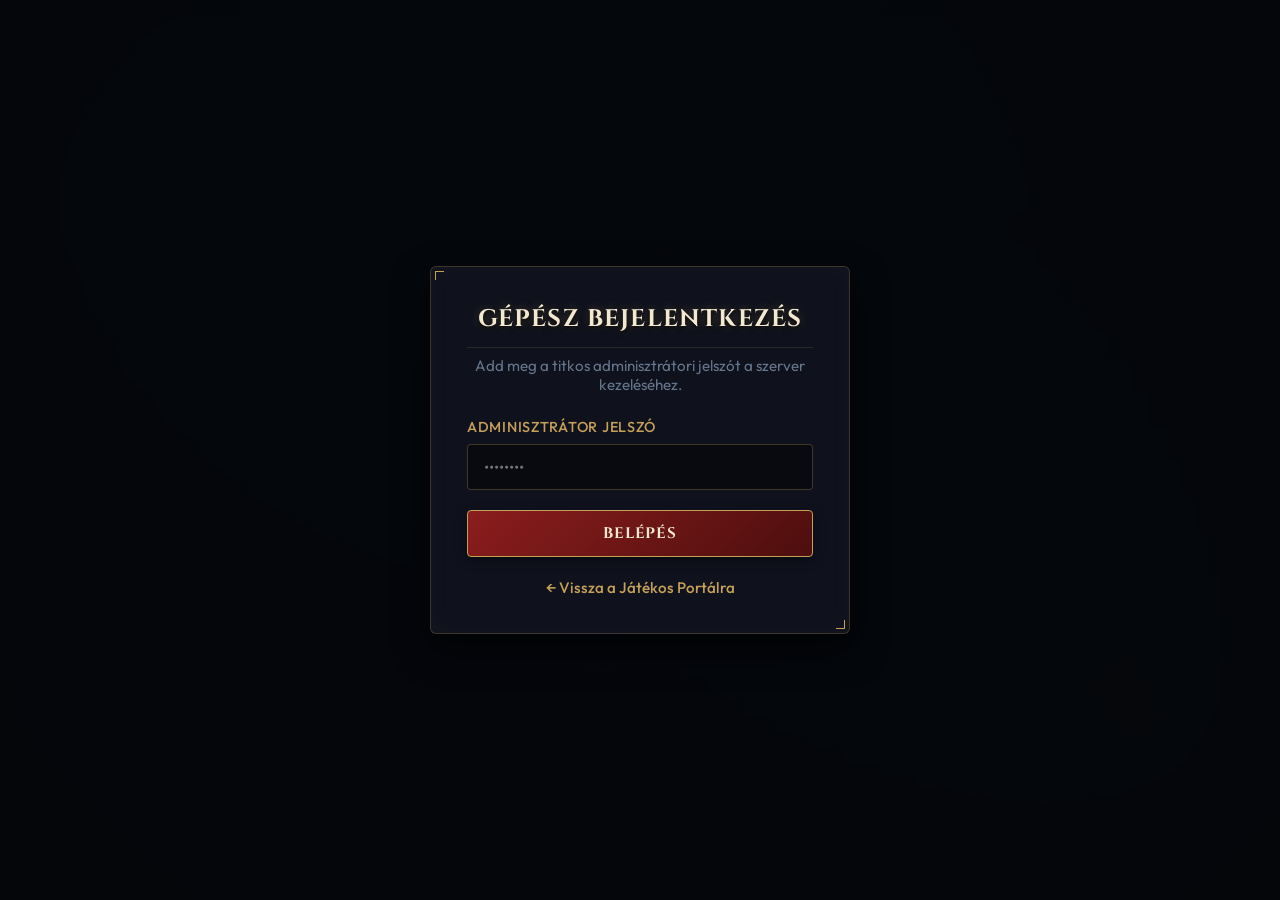
==== dashboard/public/admin.html @ 5ae8cbc0 "feat: implement admin dashboard with real-time process monitoring and server control console" ====
<!DOCTYPE html>
<html lang="hu">
<head>
    <meta charset="UTF-8">
    <meta name="viewport" content="width=device-width, initial-scale=1.0">
    <title>AzerothCore - Adminisztráció</title>
    <link rel="preconnect" href="https://fonts.googleapis.com">
    <link rel="preconnect" href="https://fonts.gstatic.com" crossorigin>
    <link href="https://fonts.googleapis.com/css2?family=Cinzel:wght@600;700;800&family=Outfit:wght@300;400;500;600&family=JetBrains+Mono:wght@400;500;700&display=swap" rel="stylesheet">
    <link rel="stylesheet" href="style.css">
</head>
<body class="admin-body">
    <div class="glow-container"></div>

    <!-- Login Overlay -->
    <div id="login-overlay" class="login-overlay">
        <div class="wow-card login-card">
            <h2 class="card-title text-center">Gépész Bejelentkezés</h2>
            <p class="card-desc text-center">Add meg a titkos adminisztrátori jelszót a szerver kezeléséhez.</p>
            <form id="login-form" autocomplete="off">
                <div class="input-group">
                    <label for="admin-password">Adminisztrátor Jelszó</label>
                    <input type="password" id="admin-password" required placeholder="••••••••">
                </div>
                <button type="submit" id="btn-login" class="wow-btn wow-btn-primary full-width">Belépés</button>
            </form>
            <div id="login-message" class="message-box hidden error"></div>
            <div class="back-to-portal-container">
                <a href="/" class="admin-link">&larr; Vissza a Játékos Portálra</a>
            </div>
        </div>
    </div>

    <!-- Admin Panel Layout -->
    <div id="admin-content" class="admin-container hidden">
        <header class="admin-header">
            <div class="header-left">
                <h1>Szerver Vezérlőpult</h1>
                <p class="subtitle">AzerothCore Rendszerkezelés</p>
            </div>
            <div class="header-right">
                <div class="host-info">
                    <span>Host Állapot: <strong class="highlight">Aktív</strong></span>
                    <button onclick="logout()" class="wow-btn wow-btn-secondary" id="btn-logout">Kijelentkezés</button>
                </div>
            </div>
        </header>

        <div class="admin-grid">
            <!-- Bal oldal: Szerverek / Folyamatok Kezelése -->
            <aside class="control-panel">
                <h2 class="section-title">Szerver Státusz & Vezérlés</h2>
                
                <!-- MySQL Kártya -->
                <div class="process-card" id="card-mysql">
                    <div class="card-header-status">
                        <h3>MySQL Adatbázis</h3>
                        <span class="status-badge-inline"><span class="status-dot offline"></span><span class="status-lbl">Offline</span></span>
                    </div>
                    <div class="stats-row">
                        <div class="stat-box">
                            <span class="stat-label">CPU Használat</span>
                            <div class="progress-bar-container">
                                <div class="progress-bar" id="mysql-cpu-bar" style="width: 0%"></div>
                            </div>
                            <span class="stat-value" id="mysql-cpu-val">0.0%</span>
                        </div>
                        <div class="stat-box">
                            <span class="stat-label">Memória (RAM)</span>
                            <span class="stat-value" id="mysql-ram-val">0 MB</span>
                        </div>
                    </div>
                    <div class="action-buttons disabled-actions">
                        <span class="note-text">Rendszer által felügyelt</span>
                    </div>
                </div>

                <!-- Authserver Kártya -->
                <div class="process-card" id="card-authserver">
                    <div class="card-header-status">
                        <h3>Authserver (Hitelesítő)</h3>
                        <span class="status-badge-inline"><span class="status-dot offline"></span><span class="status-lbl">Offline</span></span>
                    </div>
                    <div class="stats-row">
                        <div class="stat-box">
                            <span class="stat-label">CPU Használat</span>
                            <div class="progress-bar-container">
                                <div class="progress-bar" id="authserver-cpu-bar" style="width: 0%"></div>
                            </div>
                            <span class="stat-value" id="authserver-cpu-val">0.0%</span>
                        </div>
                        <div class="stat-box">
                            <span class="stat-label">Memória (RAM)</span>
                            <span class="stat-value" id="authserver-ram-val">0 MB</span>
                        </div>
                    </div>
                    <div class="action-buttons">
                        <button onclick="controlProcess('authserver', 'start')" class="wow-btn wow-btn-success btn-start" id="btn-auth-start">Indítás</button>
                        <button onclick="controlProcess('authserver', 'stop')" class="wow-btn wow-btn-danger btn-stop" id="btn-auth-stop">Leállítás</button>
                        <button onclick="controlProcess('authserver', 'restart')" class="wow-btn wow-btn-secondary btn-restart" id="btn-auth-restart">Restart</button>
                    </div>
                </div>

                <!-- Worldserver Kártya -->
                <div class="process-card" id="card-worldserver">
                    <div class="card-header-status">
                        <h3>Worldserver (Játékvilág)</h3>
                        <span class="status-badge-inline"><span class="status-dot offline"></span><span class="status-lbl">Offline</span></span>
                    </div>
                    <div class="stats-row">
                        <div class="stat-box">
                            <span class="stat-label">CPU Használat</span>
                            <div class="progress-bar-container">
                                <div class="progress-bar" id="worldserver-cpu-bar" style="width: 0%"></div>
                            </div>
                            <span class="stat-value" id="worldserver-cpu-val">0.0%</span>
                        </div>
                        <div class="stat-box">
                            <span class="stat-label">Memória (RAM)</span>
                            <span class="stat-value" id="worldserver-ram-val">0 MB</span>
                        </div>
                    </div>
                    <div class="action-buttons">
                        <button onclick="controlProcess('worldserver', 'start')" class="wow-btn wow-btn-success btn-start" id="btn-world-start">Indítás</button>
                        <button onclick="controlProcess('worldserver', 'stop')" class="wow-btn wow-btn-danger btn-stop" id="btn-world-stop">Leállítás</button>
                        <button onclick="controlProcess('worldserver', 'restart')" class="wow-btn wow-btn-secondary btn-restart" id="btn-world-restart">Restart</button>
                    </div>
                </div>
            </aside>

            <!-- Jobb oldal: Konzolos Napló és Parancsküldés -->
            <main class="console-panel">
                <div class="console-header">
                    <h2 class="section-title">Interaktív GM Konzol</h2>
                    <div class="console-filters">
                        <button onclick="filterLogs('all')" class="filter-btn active" id="filter-all">Összes</button>
                        <button onclick="filterLogs('world')" class="filter-btn" id="filter-world">Worldserver</button>
                        <button onclick="filterLogs('auth')" class="filter-btn" id="filter-auth">Authserver</button>
                    </div>
                </div>

                <!-- Terminál Kijelző -->
                <div class="terminal-wrapper">
                    <div class="terminal-body" id="terminal-output">
                        <div class="terminal-line system-msg">[Rendszer] Csatlakozás a szerver naplófolyamához...</div>
                    </div>
                </div>

                <!-- Parancsküldő mező -->
                <form id="console-form" autocomplete="off" class="console-input-container">
                    <span class="console-prompt">&gt;</span>
                    <input type="text" id="console-input" placeholder="Írj be egy GM parancsot (pl. .server info vagy .reload all) és nyomj Entert..." disabled>
                    <button type="submit" class="wow-btn wow-btn-primary" id="btn-send-command" disabled>Küldés</button>
                </form>

                <!-- Gyors Parancsok Gombjai -->
                <div class="quick-commands">
                    <span class="quick-lbl">Gyorsparancsok:</span>
                    <button onclick="sendQuickCommand('.server info')" class="quick-cmd-btn" id="qcmd-info">Szerver Infó</button>
                    <button onclick="sendQuickCommand('.server status')" class="quick-cmd-btn" id="qcmd-status">Szerver Státusz</button>
                    <button onclick="sendQuickCommand('.reload all')" class="quick-cmd-btn" id="qcmd-reload">Konfiguráció Újratöltése</button>
                    <button onclick="sendQuickCommand('.account create ')" class="quick-cmd-btn" id="qcmd-acc">Fiók Készítés</button>
                </div>
            </main>
        </div>
        
        <footer class="admin-footer">
            <a href="/" class="admin-link">&larr; Vissza a Játékos Portálra</a>
            <p>&copy; 2026 AzerothCore Rendszerkezelő. Fejlesztette: Antigravity</p>
        </footer>
    </div>

    <script src="admin.js"></script>
</body>
</html>
---- dashboard/public/style.css ----
/* ==========================================================================
   WoW-themed Dark Fantasy CSS Style System
   ========================================================================== */

/* Global Reset & Base Styling */
* {
    margin: 0;
    padding: 0;
    box-sizing: border-box;
}

:root {
    --bg-dark: #080a0f;
    --bg-panel: rgba(18, 22, 34, 0.85);
    --bg-panel-solid: #121622;
    --gold-primary: #c5a059;
    --gold-bright: #f3e9d2;
    --gold-glow: rgba(197, 160, 89, 0.35);
    --gold-border: rgba(197, 160, 89, 0.25);
    --text-primary: #cbd5e1;
    --text-muted: #64748b;
    --success-green: #10b981;
    --danger-red: #ef4444;
    --warning-yellow: #f59e0b;
    --arcane-blue: #6366f1;
}

body {
    font-family: 'Outfit', sans-serif;
    background: radial-gradient(circle at 50% 30%, #131a2c 0%, #07090e 100%) fixed;
    color: var(--text-primary);
    min-height: 100vh;
    display: flex;
    justify-content: center;
    align-items: center;
    position: relative;
    overflow-x: hidden;
}

/* Ambient Glow Elements */
.glow-container {
    position: fixed;
    top: 0;
    left: 0;
    width: 100%;
    height: 100%;
    pointer-events: none;
    z-index: 0;
    background: 
        radial-gradient(circle at 10% 20%, rgba(99, 102, 241, 0.05) 0%, transparent 40%),
        radial-gradient(circle at 90% 80%, rgba(197, 160, 89, 0.05) 0%, transparent 40%);
}

/* Container & Layout */
.portal-container, .admin-container {
    width: 100%;
    max-width: 1200px;
    margin: 2rem auto;
    padding: 0 1.5rem;
    z-index: 10;
    display: flex;
    flex-direction: column;
    gap: 2rem;
}

.portal-body {
    align-items: center;
}

.admin-body {
    align-items: stretch;
    padding: 1rem 0;
}

/* Typography */
h1, h2, h3, .card-title, .section-title {
    font-family: 'Cinzel', serif;
    color: var(--gold-bright);
    letter-spacing: 0.05em;
    text-transform: uppercase;
    text-shadow: 0 2px 4px rgba(0, 0, 0, 0.9), 0 0 8px var(--gold-glow);
}

h1 {
    font-size: 2.8rem;
    font-weight: 800;
    text-align: center;
}

.portal-header {
    text-align: center;
    display: flex;
    flex-direction: column;
    align-items: center;
    gap: 0.5rem;
}

.portal-header .subtitle, .admin-header .subtitle {
    font-family: 'Marcellus', serif;
    color: var(--gold-primary);
    font-size: 1.1rem;
    letter-spacing: 0.1em;
    text-shadow: 0 1px 3px rgba(0, 0, 0, 0.8);
}

/* Status Badges */
.status-badge {
    margin-top: 1rem;
    display: inline-flex;
    align-items: center;
    gap: 0.75rem;
    padding: 0.5rem 1.25rem;
    background: rgba(0, 0, 0, 0.6);
    border: 1px solid var(--gold-border);
    border-radius: 50px;
    box-shadow: 0 4px 10px rgba(0, 0, 0, 0.5);
}

.status-dot {
    width: 10px;
    height: 10px;
    border-radius: 50%;
    display: inline-block;
}

.status-dot.online {
    background: var(--success-green);
    box-shadow: 0 0 8px var(--success-green), 0 0 15px var(--success-green);
}

.status-dot.offline {
    background: var(--danger-red);
    box-shadow: 0 0 8px var(--danger-red), 0 0 15px var(--danger-red);
}

.status-dot.starting {
    background: var(--warning-yellow);
    box-shadow: 0 0 8px var(--warning-yellow), 0 0 15px var(--warning-yellow);
    animation: pulse 1.5s infinite alternate;
}

@keyframes pulse {
    0% { opacity: 0.4; }
    100% { opacity: 1; }
}

.status-text {
    font-size: 0.95rem;
    font-weight: 600;
    letter-spacing: 0.05em;
    color: #f8fafc;
}

/* Grid Layouts */
.portal-grid {
    display: grid;
    grid-template-columns: 1.2fr 1fr;
    gap: 2rem;
    width: 100%;
}

@media (max-width: 768px) {
    .portal-grid {
        grid-template-columns: 1fr;
    }
}

/* Cards & Panels */
.wow-card {
    background: var(--bg-panel);
    border: 1px solid var(--gold-border);
    border-radius: 6px;
    padding: 2.25rem;
    position: relative;
    box-shadow: 0 15px 35px rgba(0, 0, 0, 0.6), inset 0 0 25px rgba(197, 160, 89, 0.03);
    backdrop-filter: blur(12px);
    transition: border-color 0.3s, box-shadow 0.3s;
}

.wow-card:hover {
    border-color: rgba(197, 160, 89, 0.5);
    box-shadow: 0 20px 45px rgba(0, 0, 0, 0.7), inset 0 0 35px rgba(197, 160, 89, 0.05);
}

/* WoW Card Corner Elements (Decorative) */
.wow-card::before, .wow-card::after {
    content: '';
    position: absolute;
    width: 8px;
    height: 8px;
    border: 1px solid var(--gold-primary);
    pointer-events: none;
}
.wow-card::before {
    top: 4px;
    left: 4px;
    border-right: none;
    border-bottom: none;
}
.wow-card::after {
    bottom: 4px;
    right: 4px;
    border-left: none;
    border-top: none;
}

.card-title {
    font-size: 1.5rem;
    margin-bottom: 0.5rem;
    border-bottom: 1px solid rgba(197, 160, 89, 0.15);
    padding-bottom: 0.75rem;
}

.card-desc {
    color: var(--text-muted);
    font-size: 0.95rem;
    margin-bottom: 1.5rem;
}

/* Forms & Input fields */
.input-group {
    display: flex;
    flex-direction: column;
    gap: 0.5rem;
    margin-bottom: 1.25rem;
    text-align: left;
}

.input-group label {
    font-size: 0.9rem;
    font-weight: 500;
    color: var(--gold-primary);
    text-transform: uppercase;
    letter-spacing: 0.05em;
}

.input-group input {
    background: rgba(7, 9, 14, 0.8);
    border: 1px solid rgba(197, 160, 89, 0.3);
    border-radius: 4px;
    padding: 0.75rem 1rem;
    color: #f1f5f9;
    font-family: 'Outfit', sans-serif;
    font-size: 1rem;
    transition: all 0.3s;
}

.input-group input:focus {
    border-color: var(--arcane-blue);
    box-shadow: 0 0 10px rgba(99, 102, 241, 0.3);
    outline: none;
}

.input-group small {
    color: var(--text-muted);
    font-size: 0.8rem;
    margin-top: 0.25rem;
}

/* Buttons */
.wow-btn {
    font-family: 'Cinzel', serif;
    font-size: 0.95rem;
    font-weight: 700;
    letter-spacing: 0.05em;
    text-transform: uppercase;
    padding: 0.75rem 1.5rem;
    border-radius: 4px;
    cursor: pointer;
    transition: all 0.2s ease-in-out;
    display: inline-flex;
    align-items: center;
    justify-content: center;
}

.wow-btn-primary {
    background: linear-gradient(135deg, #8B1D1D 0%, #4E0E0E 100%);
    border: 1px solid var(--gold-primary);
    color: var(--gold-bright);
    box-shadow: 0 4px 12px rgba(0, 0, 0, 0.4);
}

.wow-btn-primary:hover:not(:disabled) {
    background: linear-gradient(135deg, #a82727 0%, #681212 100%);
    box-shadow: 0 6px 18px rgba(197, 160, 89, 0.3);
    transform: translateY(-1px);
}

.wow-btn-secondary {
    background: linear-gradient(135deg, #1b2234 0%, #0d111b 100%);
    border: 1px solid var(--gold-border);
    color: var(--gold-primary);
}

.wow-btn-secondary:hover:not(:disabled) {
    border-color: var(--gold-primary);
    color: var(--gold-bright);
    box-shadow: 0 4px 12px rgba(0, 0, 0, 0.3);
}

.wow-btn-success {
    background: linear-gradient(135deg, #0e5c33 0%, #06381e 100%);
    border: 1px solid var(--gold-primary);
    color: #e2fceb;
}

.wow-btn-success:hover:not(:disabled) {
    background: linear-gradient(135deg, #127a44 0%, #0a4d29 100%);
    box-shadow: 0 4px 12px rgba(16, 185, 129, 0.3);
}

.wow-btn-danger {
    background: linear-gradient(135deg, #7c1a1a 0%, #460f0f 100%);
    border: 1px solid var(--gold-primary);
    color: #fde8e8;
}

.wow-btn-danger:hover:not(:disabled) {
    background: linear-gradient(135deg, #a32222 0%, #631515 100%);
    box-shadow: 0 4px 12px rgba(239, 68, 68, 0.3);
}

.wow-btn:disabled {
    opacity: 0.5;
    cursor: not-allowed;
    border-color: rgba(255, 255, 255, 0.1);
}

.full-width {
    width: 100%;
}

/* Message boxes */
.message-box {
    margin-top: 1rem;
    padding: 0.75rem 1rem;
    border-radius: 4px;
    font-size: 0.95rem;
    font-weight: 500;
}

.message-box.success {
    background: rgba(16, 185, 129, 0.15);
    border: 1px solid var(--success-green);
    color: #6ee7b7;
}

.message-box.error {
    background: rgba(239, 68, 68, 0.15);
    border: 1px solid var(--danger-red);
    color: #fca5a5;
}

.hidden {
    display: none !important;
}

/* Info items & Guide */
.info-item {
    display: flex;
    justify-content: space-between;
    align-items: center;
    padding: 0.85rem 0;
    border-bottom: 1px solid rgba(255, 255, 255, 0.05);
}

.info-item:last-of-type {
    border-bottom: none;
}

.info-label {
    color: var(--text-muted);
    font-size: 0.95rem;
}

.info-val {
    font-weight: 600;
}

.info-val.highlight {
    color: var(--gold-primary);
}

.realmlist-box {
    margin-top: 1.5rem;
    padding: 1.25rem;
    background: rgba(0, 0, 0, 0.4);
    border: 1px solid rgba(197, 160, 89, 0.15);
    border-radius: 4px;
}

.realmlist-title {
    display: block;
    font-weight: 600;
    color: var(--gold-primary);
    margin-bottom: 0.25rem;
    font-size: 0.95rem;
}

.realmlist-desc {
    font-size: 0.85rem;
    color: var(--text-muted);
    margin-bottom: 0.75rem;
}

.realmlist-desc code {
    background: rgba(255, 255, 255, 0.05);
    padding: 0.15rem 0.3rem;
    border-radius: 2px;
    color: #f1f5f9;
}

.copy-container {
    display: flex;
    gap: 0.5rem;
}

.copy-container input {
    flex: 1;
    background: rgba(7, 9, 14, 0.8);
    border: 1px solid rgba(197, 160, 89, 0.25);
    border-radius: 4px;
    padding: 0.5rem 0.75rem;
    color: var(--gold-bright);
    font-family: 'JetBrains Mono', monospace;
    font-size: 0.9rem;
}

.admin-link-container {
    margin-top: 1.5rem;
    text-align: right;
}

.admin-link {
    color: var(--gold-primary);
    text-decoration: none;
    font-size: 0.95rem;
    font-weight: 500;
    transition: color 0.2s;
}

.admin-link:hover {
    color: var(--gold-bright);
    text-shadow: 0 0 8px var(--gold-glow);
}

.portal-footer, .admin-footer {
    text-align: center;
    color: var(--text-muted);
    font-size: 0.85rem;
    margin-top: 2rem;
    border-top: 1px solid rgba(255, 255, 255, 0.05);
    padding-top: 1.5rem;
}

/* ==========================================================================
   Admin View & Subcomponents
   ========================================================================== */

/* Login Overlay */
.login-overlay {
    position: fixed;
    top: 0;
    left: 0;
    width: 100%;
    height: 100%;
    background: rgba(5, 7, 11, 0.95);
    z-index: 100;
    display: flex;
    justify-content: center;
    align-items: center;
    backdrop-filter: blur(8px);
}

.login-card {
    width: 100%;
    max-width: 420px;
}

.text-center {
    text-align: center;
}

.back-to-portal-container {
    margin-top: 1.25rem;
    text-align: center;
}

/* Admin Dashboard Structure */
.admin-header {
    display: flex;
    justify-content: space-between;
    align-items: center;
    border-bottom: 1px solid rgba(197, 160, 89, 0.2);
    padding-bottom: 1.25rem;
}

.admin-header h1 {
    font-size: 2.2rem;
    text-align: left;
}

.host-info {
    display: flex;
    align-items: center;
    gap: 1.5rem;
    font-size: 0.95rem;
}

.admin-grid {
    display: grid;
    grid-template-columns: 360px 1fr;
    gap: 2rem;
    align-items: stretch;
}

@media (max-width: 1024px) {
    .admin-grid {
        grid-template-columns: 1fr;
    }
}

.section-title {
    font-size: 1.2rem;
    margin-bottom: 1rem;
    border-left: 3px solid var(--gold-primary);
    padding-left: 0.75rem;
}

/* Process Cards */
.control-panel {
    display: flex;
    flex-direction: column;
    gap: 1.5rem;
}

.process-card {
    background: var(--bg-panel);
    border: 1px solid rgba(255, 255, 255, 0.05);
    border-radius: 6px;
    padding: 1.25rem;
    box-shadow: 0 4px 15px rgba(0, 0, 0, 0.4);
    display: flex;
    flex-direction: column;
    gap: 1rem;
    transition: all 0.3s;
}

.process-card:hover {
    border-color: var(--gold-border);
    box-shadow: 0 6px 20px rgba(0, 0, 0, 0.5);
}

.card-header-status {
    display: flex;
    justify-content: space-between;
    align-items: center;
    border-bottom: 1px solid rgba(255, 255, 255, 0.05);
    padding-bottom: 0.5rem;
}

.card-header-status h3 {
    font-size: 1.05rem;
    color: var(--gold-bright);
    font-weight: 600;
}

.status-badge-inline {
    display: inline-flex;
    align-items: center;
    gap: 0.4rem;
    font-size: 0.85rem;
    font-weight: 600;
}

.stats-row {
    display: grid;
    grid-template-columns: 1fr 1fr;
    gap: 1rem;
}

.stat-box {
    display: flex;
    flex-direction: column;
    gap: 0.25rem;
}

.stat-label {
    font-size: 0.8rem;
    color: var(--text-muted);
}

.stat-value {
    font-size: 1.1rem;
    font-weight: 700;
    color: var(--gold-bright);
}

.progress-bar-container {
    height: 6px;
    background: rgba(0, 0, 0, 0.4);
    border-radius: 3px;
    overflow: hidden;
    margin-top: 0.15rem;
}

.progress-bar {
    height: 100%;
    background: linear-gradient(90deg, var(--arcane-blue), #818cf8);
    border-radius: 3px;
    transition: width 0.5s ease;
}

.action-buttons {
    display: flex;
    gap: 0.5rem;
    margin-top: 0.25rem;
}

.action-buttons button {
    flex: 1;
    font-size: 0.8rem;
    padding: 0.4rem 0.5rem;
}

.disabled-actions {
    background: rgba(0, 0, 0, 0.2);
    border: 1px dashed rgba(255, 255, 255, 0.05);
    border-radius: 4px;
    padding: 0.5rem;
    text-align: center;
}

.note-text {
    font-size: 0.8rem;
    color: var(--text-muted);
    font-style: italic;
}

/* Console Panel & Interactive Terminal */
.console-panel {
    background: var(--bg-panel);
    border: 1px solid var(--gold-border);
    border-radius: 6px;
    padding: 1.5rem;
    box-shadow: 0 10px 30px rgba(0, 0, 0, 0.5);
    display: flex;
    flex-direction: column;
    gap: 1rem;
}

.console-header {
    display: flex;
    justify-content: space-between;
    align-items: center;
    border-bottom: 1px solid rgba(197, 160, 89, 0.15);
    padding-bottom: 0.75rem;
}

.console-filters {
    display: flex;
    gap: 0.5rem;
}

.filter-btn {
    background: rgba(0, 0, 0, 0.5);
    border: 1px solid rgba(255, 255, 255, 0.1);
    color: var(--text-muted);
    font-size: 0.85rem;
    padding: 0.35rem 0.85rem;
    border-radius: 4px;
    cursor: pointer;
    transition: all 0.2s;
}

.filter-btn:hover {
    color: var(--gold-bright);
    border-color: var(--gold-primary);
}

.filter-btn.active {
    background: var(--gold-border);
    border-color: var(--gold-primary);
    color: var(--gold-bright);
    box-shadow: 0 0 6px var(--gold-glow);
}

.terminal-wrapper {
    flex: 1;
    background: #05070a;
    border: 1px solid rgba(197, 160, 89, 0.2);
    border-radius: 4px;
    position: relative;
}

.terminal-body {
    height: 400px;
    overflow-y: auto;
    padding: 1rem;
    display: flex;
    flex-direction: column;
    gap: 0.35rem;
    font-family: 'JetBrains Mono', monospace;
    font-size: 0.85rem;
    line-height: 1.4;
    color: #e2e8f0;
}

/* Custom Scrollbar for Terminal */
.terminal-body::-webkit-scrollbar {
    width: 8px;
}
.terminal-body::-webkit-scrollbar-track {
    background: rgba(0, 0, 0, 0.3);
}
.terminal-body::-webkit-scrollbar-thumb {
    background: rgba(197, 160, 89, 0.2);
    border-radius: 4px;
}
.terminal-body::-webkit-scrollbar-thumb:hover {
    background: rgba(197, 160, 89, 0.4);
}

/* Terminal log line styles */
.terminal-line {
    word-break: break-all;
    white-space: pre-wrap;
}

.terminal-line.world-msg {
    color: #eceff4;
}

.terminal-line.auth-msg {
    color: #818cf8;
}

.terminal-line.system-msg {
    color: var(--warning-yellow);
    font-weight: 500;
}

.terminal-line.input-msg {
    color: #38bdf8;
    font-weight: 600;
}

/* Console Input field */
.console-input-container {
    display: flex;
    align-items: center;
    background: #05070a;
    border: 1px solid rgba(197, 160, 89, 0.2);
    border-radius: 4px;
    padding: 0.5rem 1rem;
    gap: 0.75rem;
    transition: border-color 0.3s, box-shadow 0.3s;
}

.console-input-container:focus-within {
    border-color: var(--gold-primary);
    box-shadow: 0 0 8px rgba(197, 160, 89, 0.25);
}

.console-prompt {
    font-family: 'JetBrains Mono', monospace;
    font-weight: 700;
    color: var(--gold-primary);
    font-size: 1.1rem;
    user-select: none;
}

.console-input-container input {
    flex: 1;
    background: transparent;
    border: none;
    outline: none;
    color: #f1f5f9;
    font-family: 'JetBrains Mono', monospace;
    font-size: 0.95rem;
    width: 100%;
}

.console-input-container button {
    font-size: 0.8rem;
    padding: 0.4rem 1rem;
}

/* Quick Commands block */
.quick-commands {
    display: flex;
    flex-wrap: wrap;
    align-items: center;
    gap: 0.5rem;
    margin-top: 0.25rem;
}

.quick-lbl {
    font-size: 0.85rem;
    color: var(--text-muted);
    margin-right: 0.5rem;
}

.quick-cmd-btn {
    background: rgba(27, 34, 52, 0.6);
    border: 1px solid rgba(197, 160, 89, 0.15);
    color: var(--gold-primary);
    font-size: 0.8rem;
    padding: 0.3rem 0.75rem;
    border-radius: 4px;
    cursor: pointer;
    font-family: 'Outfit', sans-serif;
    transition: all 0.2s;
}

.quick-cmd-btn:hover {
    background: rgba(197, 160, 89, 0.1);
    border-color: var(--gold-primary);
    color: var(--gold-bright);
}
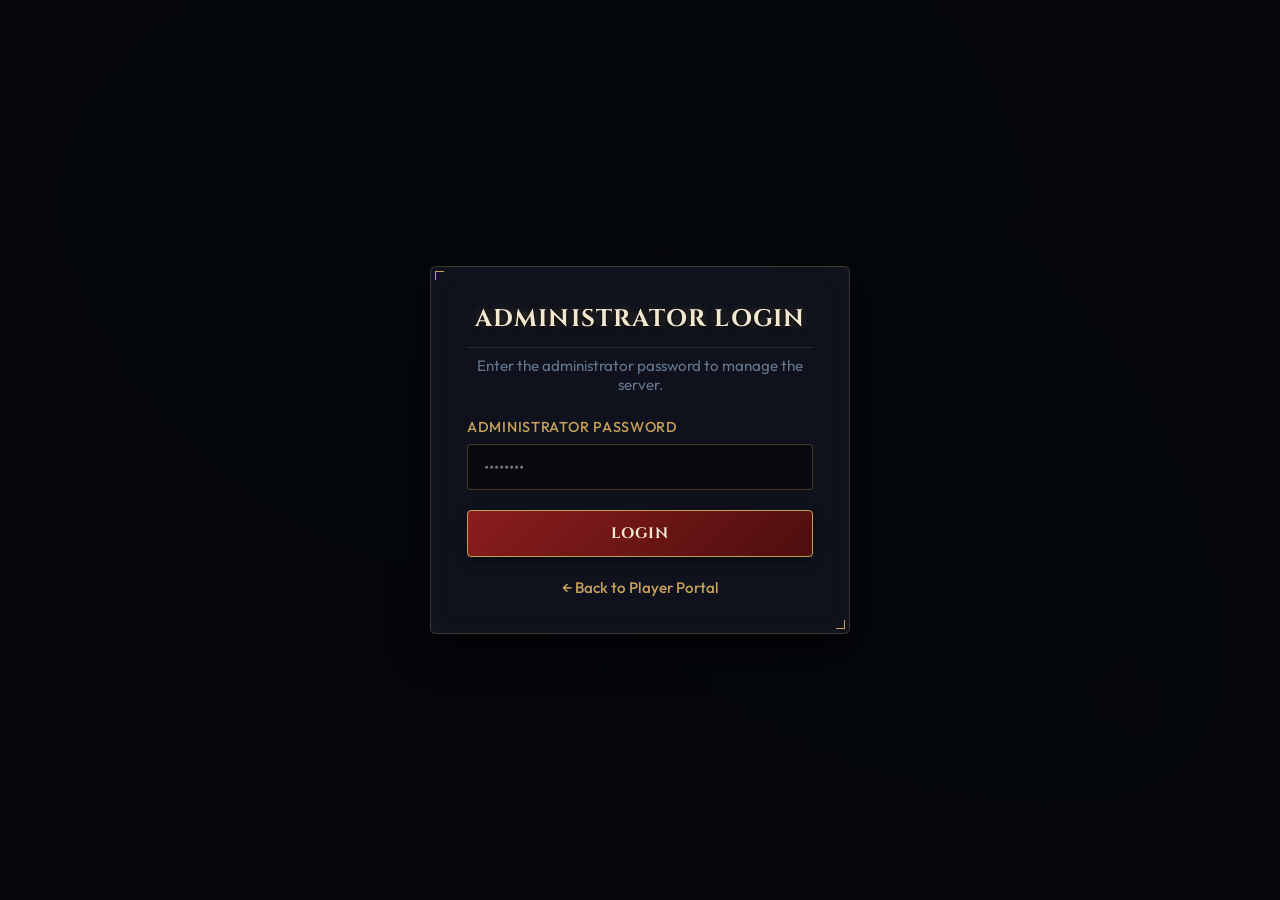
==== commit 78346174: "chore: internationalize UI to English and improve Docker ignore configuration" ====
--- a/dashboard/public/admin.html
+++ b/dashboard/public/admin.html
@@ -1,9 +1,9 @@
 <!DOCTYPE html>
-<html lang="hu">
+<html lang="en">
 <head>
     <meta charset="UTF-8">
     <meta name="viewport" content="width=device-width, initial-scale=1.0">
-    <title>AzerothCore - Adminisztráció</title>
+    <title>AzerothCore - Administration</title>
     <link rel="preconnect" href="https://fonts.googleapis.com">
     <link rel="preconnect" href="https://fonts.gstatic.com" crossorigin>
     <link href="https://fonts.googleapis.com/css2?family=Cinzel:wght@600;700;800&family=Outfit:wght@300;400;500;600&family=JetBrains+Mono:wght@400;500;700&display=swap" rel="stylesheet">
@@ -15,18 +15,34 @@
     <!-- Login Overlay -->
     <div id="login-overlay" class="login-overlay">
         <div class="wow-card login-card">
-            <h2 class="card-title text-center">Gépész Bejelentkezés</h2>
-            <p class="card-desc text-center">Add meg a titkos adminisztrátori jelszót a szerver kezeléséhez.</p>
+            <h2 class="card-title text-center" id="login-card-title">Administrator Login</h2>
+            <p class="card-desc text-center" id="login-card-desc">Enter the administrator password to manage the server.</p>
+            
+            <!-- Login Form -->
             <form id="login-form" autocomplete="off">
                 <div class="input-group">
-                    <label for="admin-password">Adminisztrátor Jelszó</label>
+                    <label for="admin-password">Administrator Password</label>
                     <input type="password" id="admin-password" required placeholder="••••••••">
                 </div>
-                <button type="submit" id="btn-login" class="wow-btn wow-btn-primary full-width">Belépés</button>
+                <button type="submit" id="btn-login" class="wow-btn wow-btn-primary full-width">Login</button>
             </form>
+
+            <!-- Setup Form (First Start) -->
+            <form id="setup-form" class="hidden" autocomplete="off">
+                <div class="input-group">
+                    <label for="setup-password">New Administrator Password</label>
+                    <input type="password" id="setup-password" required minlength="6" placeholder="At least 6 characters...">
+                </div>
+                <div class="input-group">
+                    <label for="setup-password-confirm">Confirm Password</label>
+                    <input type="password" id="setup-password-confirm" required minlength="6" placeholder="Password again...">
+                </div>
+                <button type="submit" id="btn-setup" class="wow-btn wow-btn-primary full-width">Save & Login</button>
+            </form>
+
             <div id="login-message" class="message-box hidden error"></div>
             <div class="back-to-portal-container">
-                <a href="/" class="admin-link">&larr; Vissza a Játékos Portálra</a>
+                <a href="/" class="admin-link">&larr; Back to Player Portal</a>
             </div>
         </div>
     </div>
@@ -35,138 +51,200 @@
     <div id="admin-content" class="admin-container hidden">
         <header class="admin-header">
             <div class="header-left">
-                <h1>Szerver Vezérlőpult</h1>
-                <p class="subtitle">AzerothCore Rendszerkezelés</p>
+                <h1>Server Dashboard</h1>
+                <p class="subtitle">AzerothCore System Management</p>
             </div>
             <div class="header-right">
                 <div class="host-info">
-                    <span>Host Állapot: <strong class="highlight">Aktív</strong></span>
-                    <button onclick="logout()" class="wow-btn wow-btn-secondary" id="btn-logout">Kijelentkezés</button>
+                    <span>Host Status: <strong class="highlight">Active</strong></span>
+                    <button onclick="logout()" class="wow-btn wow-btn-secondary" id="btn-logout">Logout</button>
                 </div>
             </div>
         </header>
 
         <div class="admin-grid">
-            <!-- Bal oldal: Szerverek / Folyamatok Kezelése -->
+            <!-- Left side: Process Control -->
             <aside class="control-panel">
-                <h2 class="section-title">Szerver Státusz & Vezérlés</h2>
+                <h2 class="section-title">Server Status & Control</h2>
                 
-                <!-- MySQL Kártya -->
+                <!-- MySQL Card -->
                 <div class="process-card" id="card-mysql">
                     <div class="card-header-status">
-                        <h3>MySQL Adatbázis</h3>
+                        <h3>MySQL Database</h3>
                         <span class="status-badge-inline"><span class="status-dot offline"></span><span class="status-lbl">Offline</span></span>
                     </div>
                     <div class="stats-row">
                         <div class="stat-box">
-                            <span class="stat-label">CPU Használat</span>
+                            <span class="stat-label">CPU Usage</span>
                             <div class="progress-bar-container">
                                 <div class="progress-bar" id="mysql-cpu-bar" style="width: 0%"></div>
                             </div>
                             <span class="stat-value" id="mysql-cpu-val">0.0%</span>
                         </div>
                         <div class="stat-box">
-                            <span class="stat-label">Memória (RAM)</span>
+                            <span class="stat-label">Memory (RAM)</span>
                             <span class="stat-value" id="mysql-ram-val">0 MB</span>
                         </div>
                     </div>
                     <div class="action-buttons disabled-actions">
-                        <span class="note-text">Rendszer által felügyelt</span>
-                    </div>
-                </div>
-
-                <!-- Authserver Kártya -->
+                        <span class="note-text">Managed by System</span>
+                    </div>
+                </div>
+
+                <!-- Authserver Card -->
                 <div class="process-card" id="card-authserver">
                     <div class="card-header-status">
-                        <h3>Authserver (Hitelesítő)</h3>
+                        <h3>Authserver (Authentication)</h3>
                         <span class="status-badge-inline"><span class="status-dot offline"></span><span class="status-lbl">Offline</span></span>
                     </div>
                     <div class="stats-row">
                         <div class="stat-box">
-                            <span class="stat-label">CPU Használat</span>
+                            <span class="stat-label">CPU Usage</span>
                             <div class="progress-bar-container">
                                 <div class="progress-bar" id="authserver-cpu-bar" style="width: 0%"></div>
                             </div>
                             <span class="stat-value" id="authserver-cpu-val">0.0%</span>
                         </div>
                         <div class="stat-box">
-                            <span class="stat-label">Memória (RAM)</span>
+                            <span class="stat-label">Memory (RAM)</span>
                             <span class="stat-value" id="authserver-ram-val">0 MB</span>
                         </div>
                     </div>
                     <div class="action-buttons">
-                        <button onclick="controlProcess('authserver', 'start')" class="wow-btn wow-btn-success btn-start" id="btn-auth-start">Indítás</button>
-                        <button onclick="controlProcess('authserver', 'stop')" class="wow-btn wow-btn-danger btn-stop" id="btn-auth-stop">Leállítás</button>
+                        <button onclick="controlProcess('authserver', 'start')" class="wow-btn wow-btn-success btn-start" id="btn-auth-start">Start</button>
+                        <button onclick="controlProcess('authserver', 'stop')" class="wow-btn wow-btn-danger btn-stop" id="btn-auth-stop">Stop</button>
                         <button onclick="controlProcess('authserver', 'restart')" class="wow-btn wow-btn-secondary btn-restart" id="btn-auth-restart">Restart</button>
                     </div>
                 </div>
 
-                <!-- Worldserver Kártya -->
+                <!-- Worldserver Card -->
                 <div class="process-card" id="card-worldserver">
                     <div class="card-header-status">
-                        <h3>Worldserver (Játékvilág)</h3>
+                        <h3>Worldserver (Game World)</h3>
                         <span class="status-badge-inline"><span class="status-dot offline"></span><span class="status-lbl">Offline</span></span>
                     </div>
                     <div class="stats-row">
                         <div class="stat-box">
-                            <span class="stat-label">CPU Használat</span>
+                            <span class="stat-label">CPU Usage</span>
                             <div class="progress-bar-container">
                                 <div class="progress-bar" id="worldserver-cpu-bar" style="width: 0%"></div>
                             </div>
                             <span class="stat-value" id="worldserver-cpu-val">0.0%</span>
                         </div>
                         <div class="stat-box">
-                            <span class="stat-label">Memória (RAM)</span>
+                            <span class="stat-label">Memory (RAM)</span>
                             <span class="stat-value" id="worldserver-ram-val">0 MB</span>
                         </div>
                     </div>
                     <div class="action-buttons">
-                        <button onclick="controlProcess('worldserver', 'start')" class="wow-btn wow-btn-success btn-start" id="btn-world-start">Indítás</button>
-                        <button onclick="controlProcess('worldserver', 'stop')" class="wow-btn wow-btn-danger btn-stop" id="btn-world-stop">Leállítás</button>
+                        <button onclick="controlProcess('worldserver', 'start')" class="wow-btn wow-btn-success btn-start" id="btn-world-start">Start</button>
+                        <button onclick="controlProcess('worldserver', 'stop')" class="wow-btn wow-btn-danger btn-stop" id="btn-world-stop">Stop</button>
                         <button onclick="controlProcess('worldserver', 'restart')" class="wow-btn wow-btn-secondary btn-restart" id="btn-world-restart">Restart</button>
                     </div>
                 </div>
+
+                <!-- C++ Module Manager Card -->
+                <div class="process-card" id="card-modules">
+                    <div class="card-header-status">
+                        <h3>C++ Module Manager</h3>
+                        <span class="status-badge-inline" id="module-status-badge">
+                            <span class="status-dot online" id="module-status-dot"></span>
+                            <span class="status-lbl" id="module-status-lbl">Ready</span>
+                        </span>
+                    </div>
+                    <div class="module-manager-body">
+                        <!-- Module List -->
+                        <div class="module-list-container">
+                            <ul class="module-list" id="module-list">
+                                <li class="module-item loading">Loading modules...</li>
+                            </ul>
+                        </div>
+                        
+                        <!-- Add Custom Module -->
+                        <form id="add-module-form" class="module-add-form" autocomplete="off">
+                            <input type="text" id="new-module-url" placeholder="Git URL (https://github.com/...)" required>
+                            <button type="submit" class="wow-btn wow-btn-secondary" id="btn-add-module">+</button>
+                        </form>
+                    </div>
+                    <div class="module-rebuild-container hidden" id="rebuild-warning-box">
+                        <p class="rebuild-warning-text">Changes detected. Recompilation required!</p>
+                    </div>
+                </div>
+
+                <!-- Server Build Card -->
+                <div class="process-card build-card" id="card-build">
+                    <div class="card-header-status">
+                        <h3>⚙️ Server Build</h3>
+                        <span class="status-badge-inline" id="build-status-badge">
+                            <span class="status-dot online" id="build-status-dot"></span>
+                            <span class="status-lbl" id="build-status-lbl">Ready</span>
+                        </span>
+                    </div>
+                    <div class="build-card-body">
+                        <p class="build-desc">Full compilation and installation from CMake generation. Servers will automatically stop and restart.</p>
+                        <div class="build-steps">
+                            <span class="build-step" id="bstep-1">1. Stop servers</span>
+                            <span class="build-step-arrow">→</span>
+                            <span class="build-step" id="bstep-2">2. CMake generate</span>
+                            <span class="build-step-arrow">→</span>
+                            <span class="build-step" id="bstep-3">3. make install</span>
+                            <span class="build-step-arrow">→</span>
+                            <span class="build-step" id="bstep-4">4. Restart</span>
+                        </div>
+                        <div class="action-buttons build-buttons">
+                            <button onclick="triggerRebuild('full')" class="wow-btn wow-btn-primary" id="btn-trigger-rebuild" style="flex:2">
+                                🔨 Full Recompilation (cmake + make)
+                            </button>
+                            <button onclick="triggerRebuild('make-only')" class="wow-btn wow-btn-secondary" id="btn-trigger-make" style="flex:1">
+                                ⚡ Only make install
+                            </button>
+                        </div>
+                        <div id="build-progress-bar-container" class="build-progress-container hidden">
+                            <div class="build-progress-bar" id="build-progress-bar"></div>
+                        </div>
+                    </div>
+                </div>
             </aside>
 
-            <!-- Jobb oldal: Konzolos Napló és Parancsküldés -->
+            <!-- Right side: Console Logs & Interactive Command Field -->
             <main class="console-panel">
                 <div class="console-header">
-                    <h2 class="section-title">Interaktív GM Konzol</h2>
+                    <h2 class="section-title">Interactive GM Console</h2>
                     <div class="console-filters">
-                        <button onclick="filterLogs('all')" class="filter-btn active" id="filter-all">Összes</button>
+                        <button onclick="filterLogs('all')" class="filter-btn active" id="filter-all">All</button>
                         <button onclick="filterLogs('world')" class="filter-btn" id="filter-world">Worldserver</button>
                         <button onclick="filterLogs('auth')" class="filter-btn" id="filter-auth">Authserver</button>
                     </div>
                 </div>
 
-                <!-- Terminál Kijelző -->
+                <!-- Terminal Display -->
                 <div class="terminal-wrapper">
                     <div class="terminal-body" id="terminal-output">
-                        <div class="terminal-line system-msg">[Rendszer] Csatlakozás a szerver naplófolyamához...</div>
-                    </div>
-                </div>
-
-                <!-- Parancsküldő mező -->
+                        <div class="terminal-line system-msg">[System] Connecting to server log stream...</div>
+                    </div>
+                </div>
+
+                <!-- Interactive console form -->
                 <form id="console-form" autocomplete="off" class="console-input-container">
                     <span class="console-prompt">&gt;</span>
-                    <input type="text" id="console-input" placeholder="Írj be egy GM parancsot (pl. .server info vagy .reload all) és nyomj Entert..." disabled>
-                    <button type="submit" class="wow-btn wow-btn-primary" id="btn-send-command" disabled>Küldés</button>
+                    <input type="text" id="console-input" placeholder="Enter a GM command (e.g. .server info or .reload all) and press Enter..." disabled>
+                    <button type="submit" class="wow-btn wow-btn-primary" id="btn-send-command" disabled>Send</button>
                 </form>
 
-                <!-- Gyors Parancsok Gombjai -->
+                <!-- Quick Command Buttons -->
                 <div class="quick-commands">
-                    <span class="quick-lbl">Gyorsparancsok:</span>
-                    <button onclick="sendQuickCommand('.server info')" class="quick-cmd-btn" id="qcmd-info">Szerver Infó</button>
-                    <button onclick="sendQuickCommand('.server status')" class="quick-cmd-btn" id="qcmd-status">Szerver Státusz</button>
-                    <button onclick="sendQuickCommand('.reload all')" class="quick-cmd-btn" id="qcmd-reload">Konfiguráció Újratöltése</button>
-                    <button onclick="sendQuickCommand('.account create ')" class="quick-cmd-btn" id="qcmd-acc">Fiók Készítés</button>
+                    <span class="quick-lbl">Quick commands:</span>
+                    <button onclick="sendQuickCommand('.server info')" class="quick-cmd-btn" id="qcmd-info">Server Info</button>
+                    <button onclick="sendQuickCommand('.server status')" class="quick-cmd-btn" id="qcmd-status">Server Status</button>
+                    <button onclick="sendQuickCommand('.reload all')" class="quick-cmd-btn" id="qcmd-reload">Reload Configuration</button>
+                    <button onclick="sendQuickCommand('.account create ')" class="quick-cmd-btn" id="qcmd-acc">Create Account</button>
                 </div>
             </main>
         </div>
         
         <footer class="admin-footer">
-            <a href="/" class="admin-link">&larr; Vissza a Játékos Portálra</a>
-            <p>&copy; 2026 AzerothCore Rendszerkezelő. Fejlesztette: Antigravity</p>
+            <a href="/" class="admin-link">&larr; Back to Player Portal</a>
+            <p>&copy; 2026 AzerothCore System Dashboard. Developed by: Antigravity</p>
         </footer>
     </div>
 
--- a/dashboard/public/style.css
+++ b/dashboard/public/style.css
@@ -818,3 +818,204 @@
     border-color: var(--gold-primary);
     color: var(--gold-bright);
 }
+
+.terminal-line.compiler-msg {
+    color: #94a3b8;
+}
+
+/* Module Manager Styling */
+.module-list-container {
+    background: rgba(5, 7, 11, 0.7);
+    border: 1px solid rgba(197, 160, 89, 0.15);
+    border-radius: 4px;
+    height: 120px;
+    overflow-y: auto;
+    margin-bottom: 0.75rem;
+    padding: 0.25rem;
+}
+
+.module-list-container::-webkit-scrollbar {
+    width: 6px;
+}
+.module-list-container::-webkit-scrollbar-track {
+    background: rgba(0, 0, 0, 0.2);
+}
+.module-list-container::-webkit-scrollbar-thumb {
+    background: rgba(197, 160, 89, 0.15);
+    border-radius: 3px;
+}
+
+.module-list {
+    list-style-type: none;
+}
+
+.module-item {
+    display: flex;
+    justify-content: space-between;
+    align-items: center;
+    padding: 0.4rem 0.5rem;
+    border-bottom: 1px solid rgba(255, 255, 255, 0.05);
+    font-size: 0.8rem;
+    color: var(--text-primary);
+}
+
+.module-item:last-child {
+    border-bottom: none;
+}
+
+.module-item.loading {
+    color: var(--text-muted);
+    font-style: italic;
+    justify-content: center;
+}
+
+.module-url {
+    overflow: hidden;
+    text-overflow: ellipsis;
+    white-space: nowrap;
+    max-width: 220px;
+    display: inline-block;
+    color: var(--gold-bright);
+}
+
+.delete-module-btn {
+    background: transparent;
+    border: none;
+    color: var(--danger-red);
+    cursor: pointer;
+    font-size: 0.85rem;
+    font-weight: bold;
+    padding: 0 0.25rem;
+    transition: color 0.2s;
+}
+
+.delete-module-btn:hover {
+    color: #fca5a5;
+    text-shadow: 0 0 4px var(--danger-red);
+}
+
+.module-add-form {
+    display: flex;
+    gap: 0.5rem;
+}
+
+.module-add-form input {
+    flex: 1;
+    background: rgba(5, 7, 11, 0.8);
+    border: 1px solid rgba(197, 160, 89, 0.2);
+    border-radius: 4px;
+    padding: 0.4rem 0.75rem;
+    color: #f1f5f9;
+    font-size: 0.8rem;
+    transition: all 0.3s;
+}
+
+.module-add-form input:focus {
+    border-color: var(--arcane-blue);
+    outline: none;
+}
+
+.module-add-form button {
+    padding: 0.4rem 0.85rem;
+    font-size: 1rem;
+    font-weight: bold;
+}
+
+.module-rebuild-container {
+    margin-top: 1rem;
+    background: rgba(239, 68, 68, 0.08);
+    border: 1px dashed rgba(239, 68, 68, 0.4);
+    border-radius: 4px;
+    padding: 0.85rem;
+    text-align: center;
+}
+
+.rebuild-warning-text {
+    font-size: 0.75rem;
+    color: #fca5a5;
+    margin-bottom: 0.6rem;
+    line-height: 1.3;
+}
+
+/* =============================================
+   Build Card Styles
+   ============================================= */
+
+.build-card {
+    border-color: rgba(196, 164, 82, 0.3);
+}
+
+.build-card-body {
+    display: flex;
+    flex-direction: column;
+    gap: 0.85rem;
+}
+
+.build-desc {
+    font-size: 0.78rem;
+    color: #9ca3af;
+    line-height: 1.5;
+}
+
+.build-steps {
+    display: flex;
+    align-items: center;
+    gap: 0.3rem;
+    flex-wrap: wrap;
+    background: rgba(0,0,0,0.2);
+    border-radius: 6px;
+    padding: 0.6rem 0.8rem;
+}
+
+.build-step {
+    font-size: 0.7rem;
+    color: #6b7280;
+    font-family: 'Courier New', monospace;
+    padding: 0.2rem 0.4rem;
+    border-radius: 3px;
+    transition: all 0.4s ease;
+}
+
+.build-step.active-step {
+    color: #c4a452;
+    background: rgba(196, 164, 82, 0.15);
+    box-shadow: 0 0 8px rgba(196, 164, 82, 0.3);
+    font-weight: bold;
+}
+
+.build-step-arrow {
+    color: #374151;
+    font-size: 0.75rem;
+}
+
+.build-buttons {
+    display: flex;
+    gap: 0.5rem;
+}
+
+.build-buttons .wow-btn {
+    font-size: 0.78rem;
+    padding: 0.55rem 0.8rem;
+}
+
+.build-progress-container {
+    height: 4px;
+    background: rgba(255,255,255,0.05);
+    border-radius: 2px;
+    overflow: hidden;
+}
+
+.build-progress-bar {
+    height: 100%;
+    width: 30%;
+    background: linear-gradient(90deg, #c4a452, #f0d080, #c4a452);
+    background-size: 200% 100%;
+    border-radius: 2px;
+    animation: buildProgress 1.8s linear infinite;
+}
+
+@keyframes buildProgress {
+    0%   { background-position: 200% 0; transform: translateX(-100%); }
+    100% { background-position: 0% 0;   transform: translateX(500%); }
+}
+
